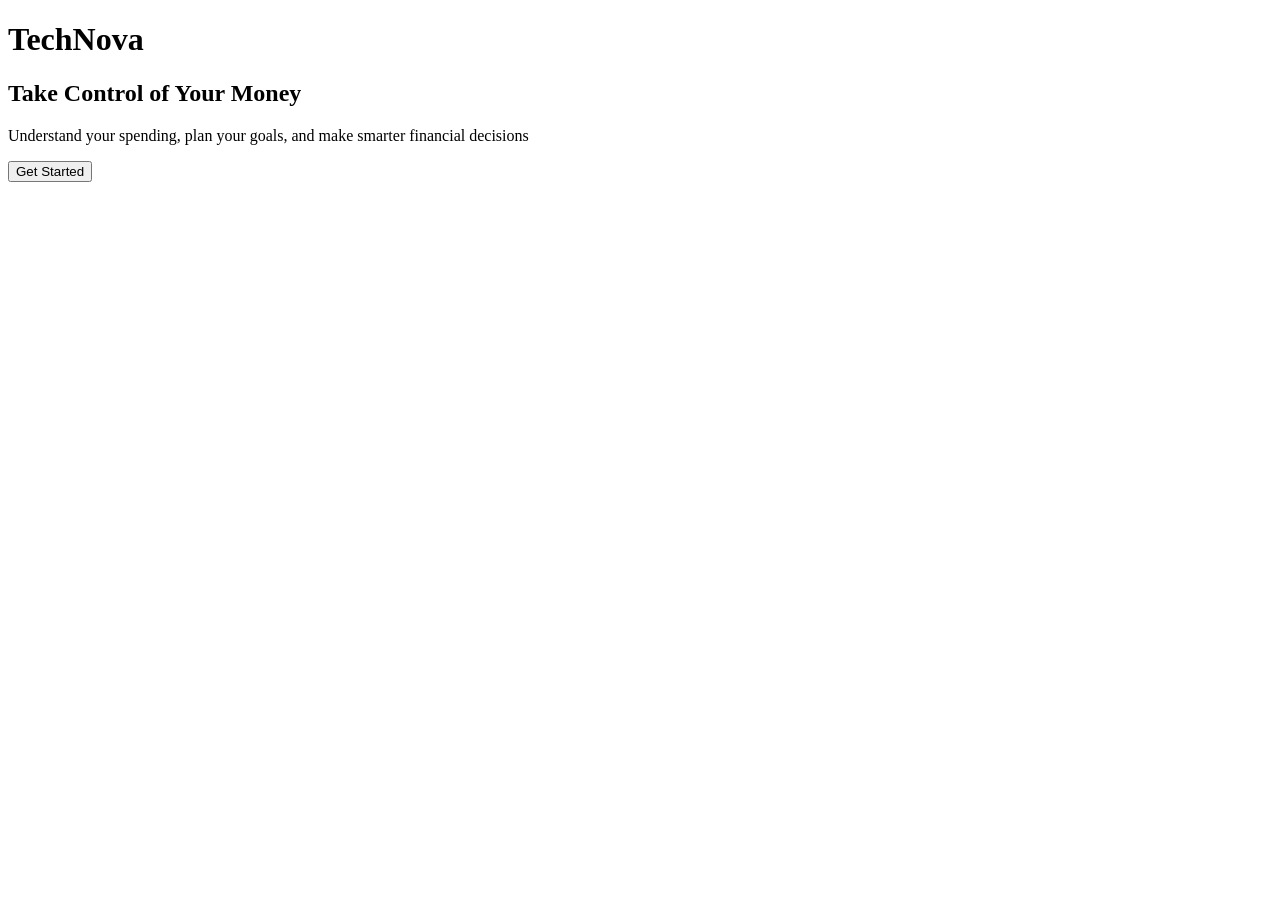
==== index.html @ 10b2a67a "Add files via upload" ====
<!DOCTYPE html>
<html lang="en">
<head>
    <meta charset="UTF-8">
    <meta name="viewport" content="width=device-width, initial-scale=1.0">
    <title>TechNova</title>
    <link rel="stylesheet" href="style.css">
</head>

<body>
    <main class="hero">

        <div class="hero-content">
            <h1>TechNova</h1>
            <h2>Take Control of Your Money</h2>
            <p> </p>
             <p>Understand your spending, plan your goals, and make smarter financial decisions</p>
            <a href="signup.html">
                 <button>Get Started</button>
            </a>
        </div>

    </main>
 <script src=""script.js"></script>
</body>
</html>
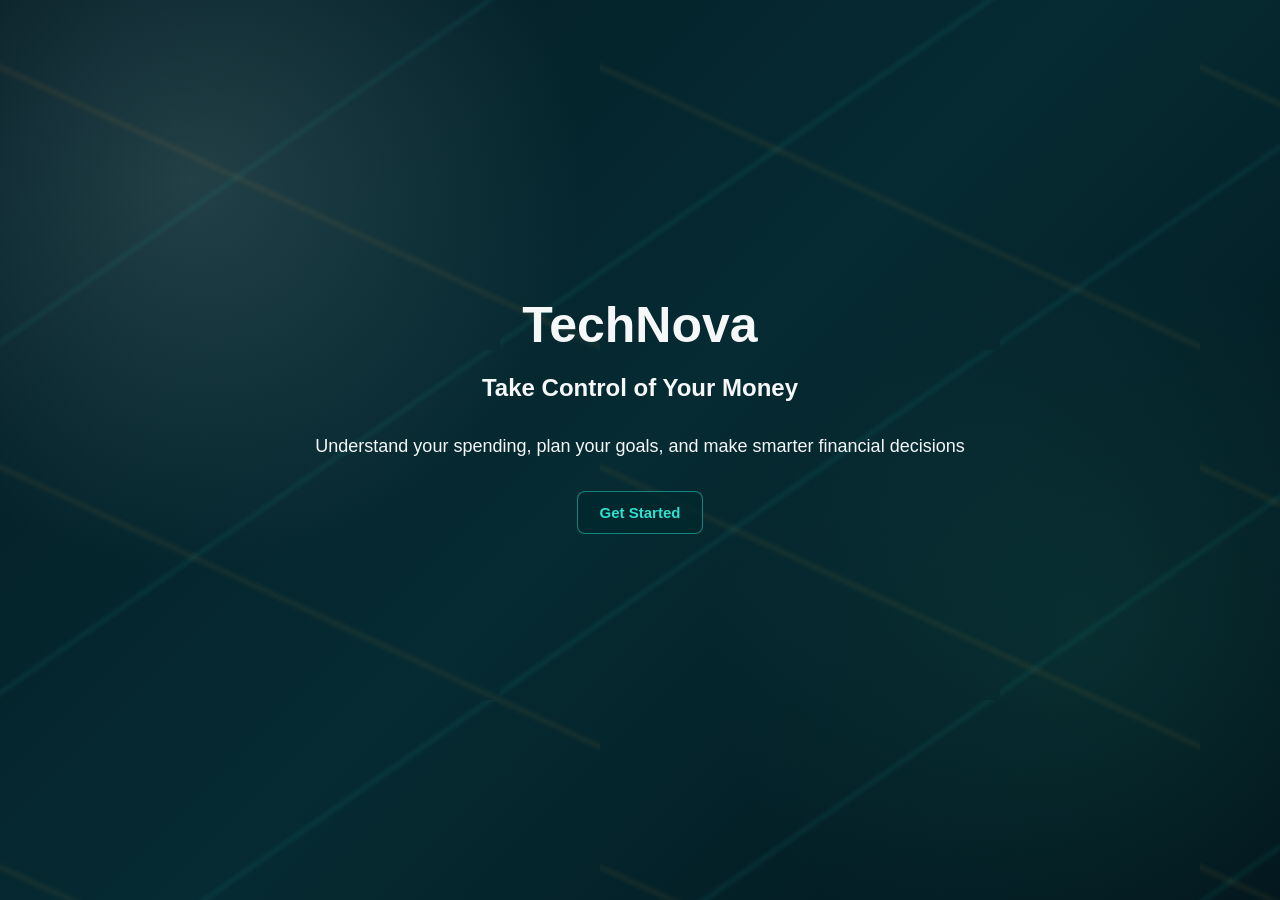
==== commit 06010aec: "Update index.html" ====
--- a/index.html
+++ b/index.html
@@ -1,6 +1,3 @@
-
-
-
 <!DOCTYPE html>
 <html lang="en">
 <head>
@@ -26,4 +23,4 @@
     </main>
  <script src=""script.js"></script>
 </body>
-</html>+</html>
--- a/style.css
+++ b/style.css
@@ -0,0 +1,555 @@
+* {
+    margin: 0;
+    padding: 0;
+    box-sizing: border-box;
+}
+
+body {
+    font-family: Arial, sans-serif;
+    background:
+        radial-gradient(circle at 15% 20%, rgba(174, 208, 206, 0.18), transparent 30%),
+        radial-gradient(circle at 85% 70%, rgba(30, 120, 100, 0.18), transparent 30%),
+        linear-gradient(135deg, #031b24, #062b32 50%, #02151c);
+    color: #f5f7f8;
+    min-height: 100vh;
+}
+
+body::before {
+    content: "";
+    position: fixed;
+    inset: 0;
+    pointer-events: none;
+
+    background:
+        linear-gradient(
+            145deg,
+            transparent 48%,
+            rgba(39, 190, 177, 0.12) 49%,
+            transparent 50%
+        ),
+        linear-gradient(
+            25deg,
+            transparent 48%,
+            rgba(229, 165, 76, 0.10) 49%,
+            transparent 50%
+        );
+
+    background-size: 500px 350px, 600px 400px;
+    opacity: 0.7;
+    z-index: -1;
+}
+
+nav {
+    display: flex;
+    align-items: center;
+    justify-content: space-between;
+    padding: 18px 50px;
+    margin-bottom: 30px;
+}
+
+.nav-links {
+    display: flex;
+    align-items: center;
+    gap: 30px;
+}
+
+.nav-links a {
+    text-decoration: none;
+    margin: 0;
+}
+
+.nav-links button {
+    margin: 0;
+}
+
+nav h2 {
+    font-size: 25px;
+    color: #ffffff;
+}
+
+.nav-links a {
+    text-decoration: none;
+    color: #dce8e9;
+    transition: 0.3s ease;
+}
+
+.nav-links a:hover {
+    color: #2de0cf;
+}
+
+.hero {
+    min-height: calc(100vh - 70px);
+    display: flex;
+    align-items: center;
+    justify-content: center;
+    text-align: center;
+    padding: 30px;
+}
+
+.hero-content {
+    max-width: 700px;
+}
+
+.hero h1 {
+    font-size: 50px;
+    margin-bottom: 20px;
+}
+
+.hero p {
+    font-size: 18px;
+    line-height: 1.6;
+    margin-bottom: 30px;
+}
+
+button {
+    padding: 12px 22px;
+
+    border: 1px solid rgba(45, 224, 207, 0.5);
+    border-radius: 8px;
+
+    background: rgba(0, 40, 45, 0.7);
+    color: #2de0cf;
+
+    font-size: 15px;
+    font-weight: 600;
+
+    cursor: pointer;
+
+    transition: 0.3s ease;
+}
+
+button:hover {
+    background: #2de0cf;
+    color: #032027;
+
+    transform: translateY(-2px);
+
+    box-shadow: 0 8px 20px rgba(45, 224, 207, 0.25);
+}
+
+.dashboard {
+    max-width: 1400px;
+    margin: auto;
+    padding: 45px 40px;
+}
+
+.dashboard h1 {
+    margin-bottom: 10px;
+}
+
+.subtitle {
+    color: #faf8f8;
+    margin-bottom: 30px;
+}
+
+.cards {
+    display: grid;
+    grid-template-columns: repeat(4, 1fr);
+    gap: 20px;
+    margin-bottom: 40px;
+}
+
+.card {
+    background: rgba(5, 42, 49, 0.72);
+    color: #ffffff;
+
+    padding: 25px;
+    border-radius: 16px;
+
+    border: 1px solid rgba(50, 210, 200, 0.25);
+
+    box-shadow: 0 10px 35px rgba(0, 0, 0, 0.25);
+
+    backdrop-filter: blur(12px);
+
+    transition: 0.3s ease;
+}
+
+.card:hover {
+    transform: translateY(-6px);
+    border-color: rgba(45, 224, 207, 0.7);
+
+    box-shadow:
+        0 15px 40px rgba(0, 0, 0, 0.35),
+        0 0 20px rgba(45, 224, 207, 0.08);
+}
+
+.card h3 {
+    color: #c5d5d7;
+    margin-bottom: 15px;
+}
+
+.card p {
+    font-size: 30px;
+    font-weight: bold;
+    color: #f6f9f9;
+}
+
+.feature-card {
+    background: rgba(5, 42, 49, 0.72);
+    color: #ffffff;
+
+    padding: 25px;
+    border-radius: 16px;
+
+    border: 1px solid rgba(50, 210, 200, 0.22);
+
+    backdrop-filter: blur(12px);
+
+    transition: 0.3s ease;
+}
+
+.feature-card:hover {
+    transform: translateY(-5px);
+    border-color: rgba(45, 224, 207, 0.65);
+}
+
+.feature-card h2 {
+    margin-bottom: 12px;
+    color: #2de0cf;
+}
+
+.feature-card p {
+    color: #b6c7c9;
+    margin-bottom: 20px;
+}
+
+.tools-grid {
+    display: grid;
+    grid-template-columns: repeat(3, 1fr);
+    gap: 20px;
+    margin-top: 25px;
+}
+
+.insights {
+    background: rgb(255, 255, 255);
+    padding: 25px;
+    border-radius: 12px;
+}
+
+.insights h2 {
+    margin-bottom: 20px;
+}
+
+.insight {
+    padding: 15px;
+    margin-bottom: 10px;
+    border-radius: 8px;
+    background: #f5f7fb;
+}
+
+/* =========================
+   AUTHENTICATION
+========================= */
+
+.auth-container {
+    min-height: 100vh;
+
+    display: flex;
+    justify-content: center;
+    align-items: center;
+
+    padding: 20px;
+}
+
+.auth-box {
+    width: 100%;
+    max-width: 420px;
+
+    background: rgb(1, 61, 61);
+
+    padding: 40px;
+
+    border-radius: 15px;
+
+    text-align: center;
+}
+
+.auth-box h1 {
+    margin-bottom: 10px;
+}
+
+.auth-box p {
+    color: #666;
+    margin-bottom: 20px;
+}
+
+.auth-box input {
+    width: 100%;
+
+    padding: 13px;
+
+    margin-bottom: 15px;
+
+    border: 1px solid #ddd;
+
+    border-radius: 8px;
+
+    font-size: 15px;
+}
+
+.auth-box button {
+    width: 100%;
+
+    margin-bottom: 15px;
+}
+
+/* FUNCTIONAL SECTIONS */
+
+.expense-section,
+.goal-section,
+.risk-section,
+.health-section {
+    background: rgba(4, 38, 45, 0.78);
+    color: #edf7f7;
+
+    padding: 25px;
+    margin-top: 0;
+
+    border-radius: 16px;
+
+    border: 1px solid rgba(45, 200, 190, 0.22);
+
+    backdrop-filter: blur(14px);
+
+    box-shadow: 0 15px 40px rgba(0, 0, 0, 0.25);
+}
+
+.expense-section input,
+.expense-section select,
+.goal-section input {
+    padding: 12px;
+    margin: 8px;
+
+    background: rgba(0, 20, 26, 0.65);
+    color: white;
+
+    border: 1px solid rgba(80, 200, 195, 0.25);
+    border-radius: 8px;
+}
+
+.expense-section input::placeholder,
+.goal-section input::placeholder {
+    color: #82999c;
+}
+
+.expense-section input:focus,
+.expense-section select:focus,
+.goal-section input:focus {
+    outline: none;
+    border-color: #2de0cf;
+
+    box-shadow: 0 0 10px rgba(45, 224, 207, 0.15);
+}
+
+.expense-item {
+    display: flex;
+    justify-content: space-between;
+
+    padding: 12px;
+    margin-top: 10px;
+
+    background: rgba(0, 25, 30, 0.65);
+
+    border: 1px solid rgba(255, 255, 255, 0.06);
+
+    border-radius: 8px;
+
+    color: #dce8e9;
+}
+
+.risk-section label {
+    display: block;
+    margin: 10px 0;
+}
+
+.health-section {
+    text-align: center;
+}
+
+.health-section h1 {
+    font-size: 45px;
+    margin: 20px;
+}
+
+#insights {
+    padding: 20px;
+    background: #f5f7fb;
+    border-radius: 10px;
+    line-height: 1.6;
+} 
+
+/* =========================
+   FINANCIAL INSIGHTS PAGE
+========================= */
+
+.insights-page {
+    display: grid;
+    grid-template-columns: repeat(2, 1fr);
+    gap: 20px;
+    margin-top: 30px;
+}
+
+.insight-card {
+    background: rgb(28, 103,96 );
+    padding: 25px;
+    border-radius: 12px;
+}
+
+.insight-card h2 {
+    margin-bottom: 15px;
+}
+
+.insight-card p {
+    color: #fcfcfc;
+    line-height: 1.6;
+}
+
+.back-button {
+    margin-top: 10px;
+    margin-bottom: 10px;
+    padding: 10px 20px;
+    border: none;
+    border-radius: 8px;
+    cursor: pointer;
+    font-size: 15px;
+}
+.expense-section input,
+.expense-section select {
+    padding: 12px;
+    margin: 8px;
+    border: 1px solid #ddd;
+    border-radius: 8px;
+    width: 200px;
+    height: 45px;
+}
+
+/* =========================
+   HOME PAGE
+========================= */
+
+.home-hero {
+    min-height: 500px;
+    display: flex;
+    justify-content: center;
+    align-items: center;
+    text-align: center;
+    padding: 60px 30px;
+}
+
+.home-content {
+    max-width: 800px;
+}
+
+.home-content h1 {
+    font-size: 50px;
+    margin-bottom: 20px;
+}
+
+.home-content p {
+    font-size: 18px;
+    line-height: 1.7;
+    color: #9ec2c2;
+    margin-bottom: 30px;
+}
+
+.home-buttons {
+    display: flex;
+    justify-content: center;
+    gap: 15px;
+}
+
+.home-buttons a {
+    text-decoration: none;
+}
+
+
+/* ABOUT */
+
+.about-section {
+    background: rgba(0, 25, 30, 0.65);
+    text-align: center;
+    padding: 60px 20%;
+}
+
+.about-section h2 {
+    font-size: 32px;
+    margin-bottom: 20px;
+}
+
+.about-section p {
+    color: #cbdbd9;
+    line-height: 1.7;
+    font-size: 17px;
+}
+
+
+/* FEATURES */
+
+.home-features {
+    padding: 60px 8%;
+    text-align: center;
+}
+
+.home-features h2 {
+    font-size: 32px;
+    margin-bottom: 35px;
+}
+
+.home-feature-grid {
+    max-width: 1100px;
+    margin: auto;
+
+    display: grid;
+    grid-template-columns: repeat(3, 1fr);
+    gap: 20px;
+}
+
+.home-feature-card {
+    background: rgba(0, 25, 30, 0.65);
+    padding: 25px;
+    border-radius: 12px;
+    text-align: left;
+}
+
+.home-feature-card h3 {
+    margin-bottom: 12px;
+}
+
+.home-feature-card p {
+    color: #aad1c8;
+    line-height: 1.6;
+}
+
+
+/* CONTACT */
+
+.contact-section {
+    background: rgba(0, 25, 30, 0.65);
+    text-align: center;
+    padding: 60px 20px;
+}
+
+.contact-section h2 {
+    font-size: 32px;
+    margin-bottom: 15px;
+}
+
+.contact-section > p {
+    color: #666;
+    margin-bottom: 25px;
+}
+
+.contact-details p {
+    margin: 12px;
+}
+
+
+/* FOOTER */
+
+footer {
+    text-align: center;
+    padding: 25px;
+    background: rgba(0, 25, 30, 0.65);
+    color: #666;
+}
